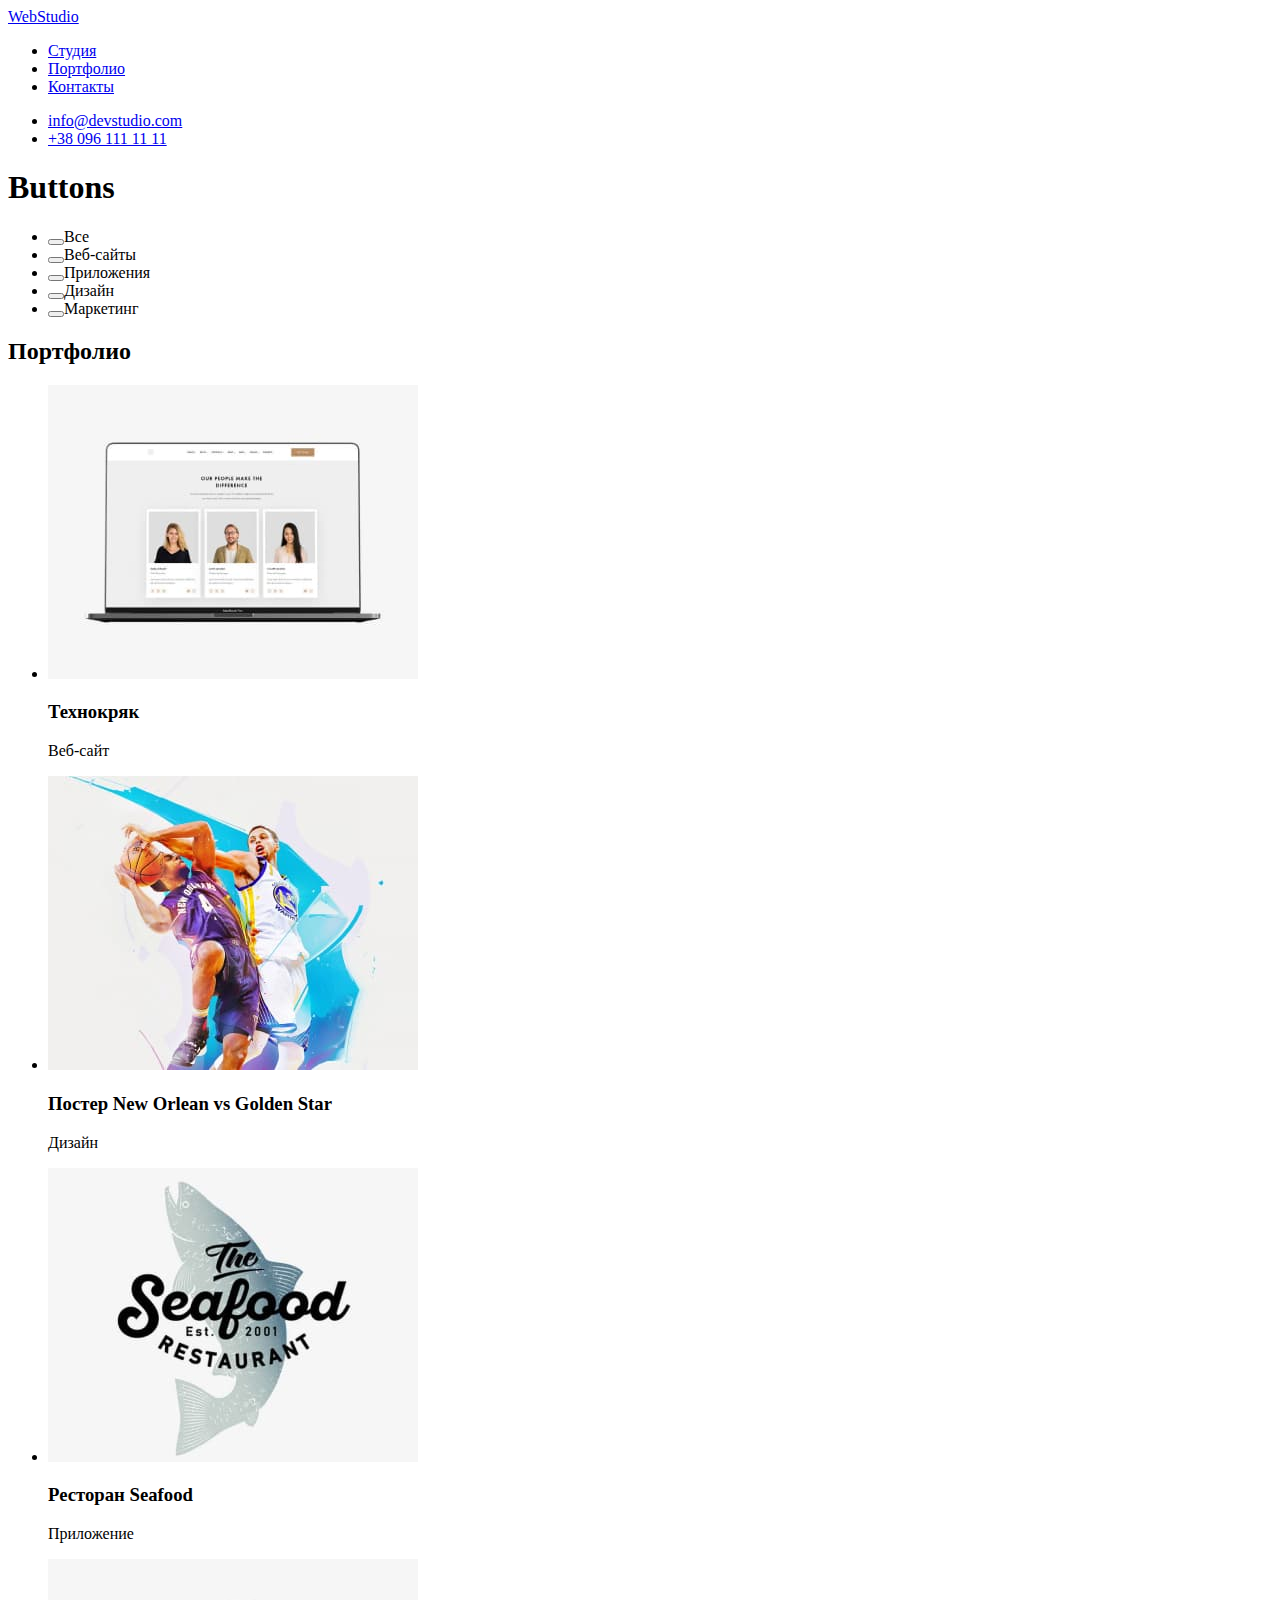
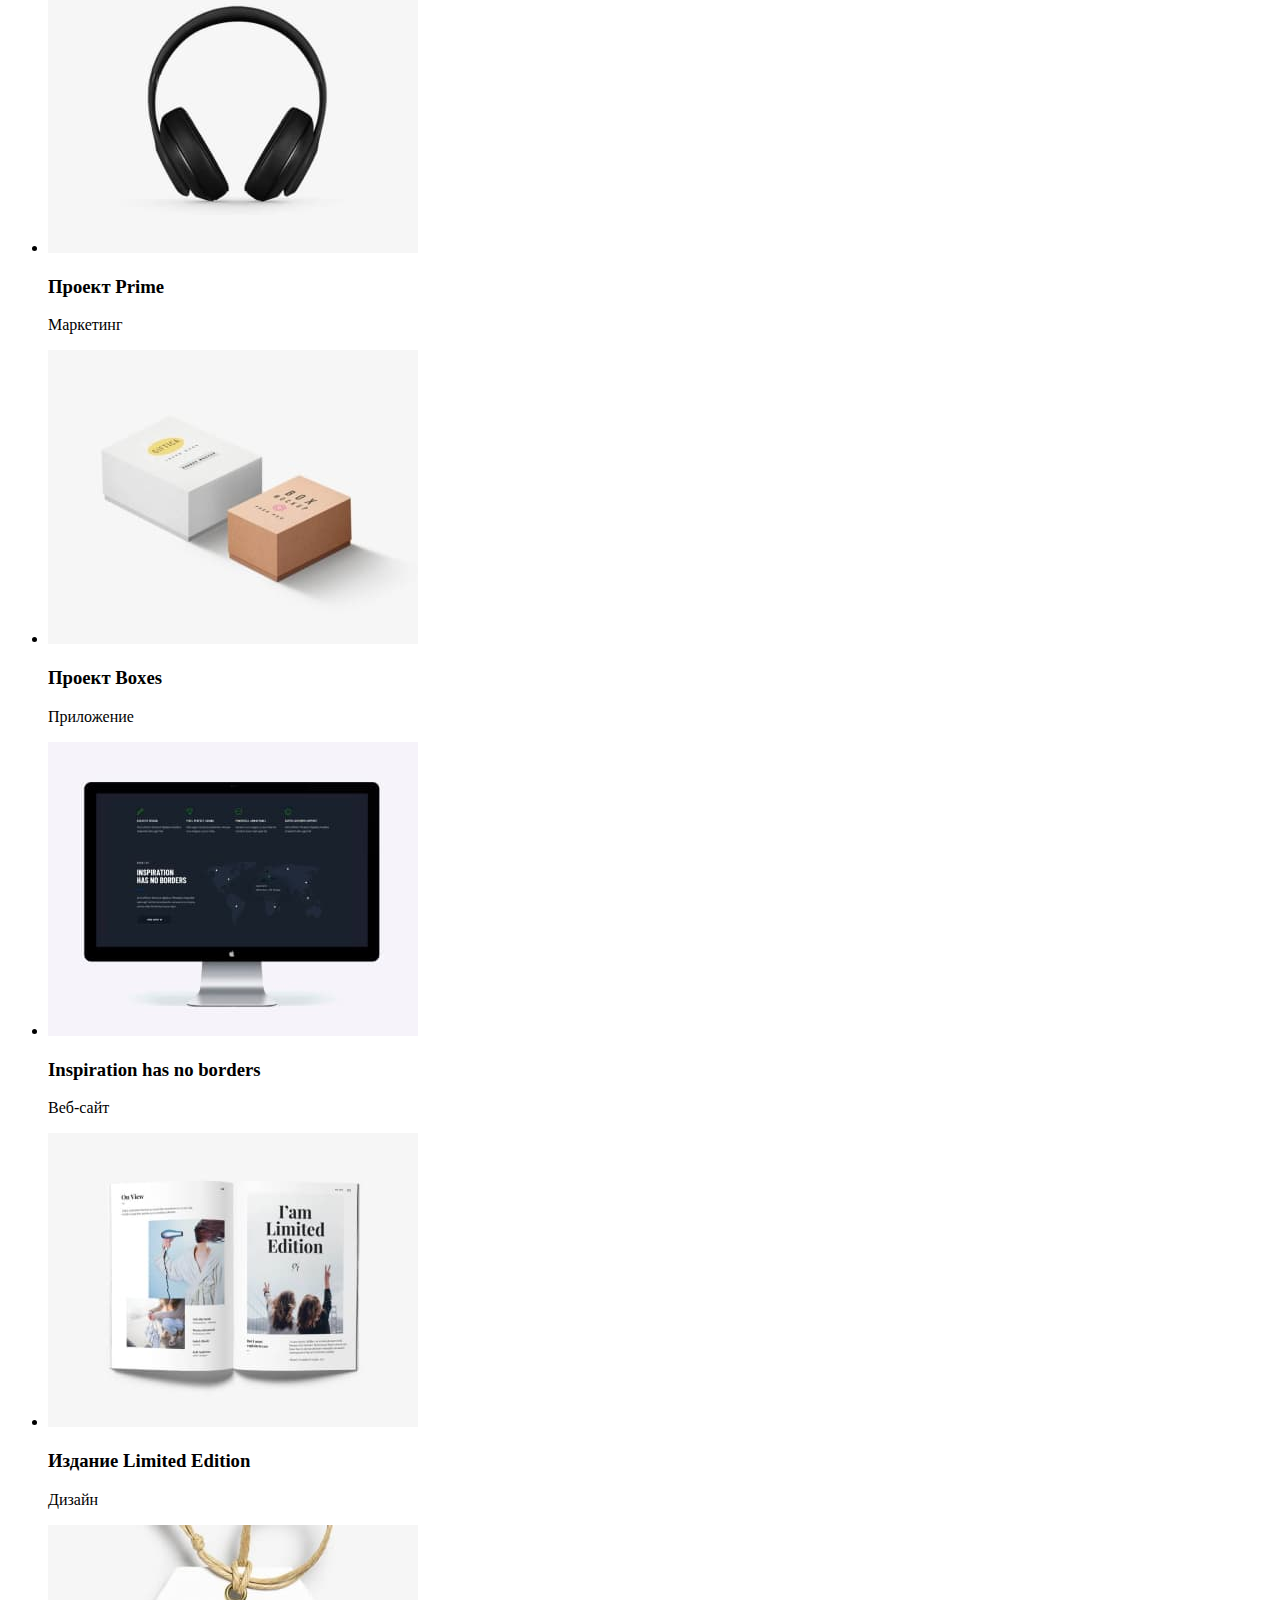
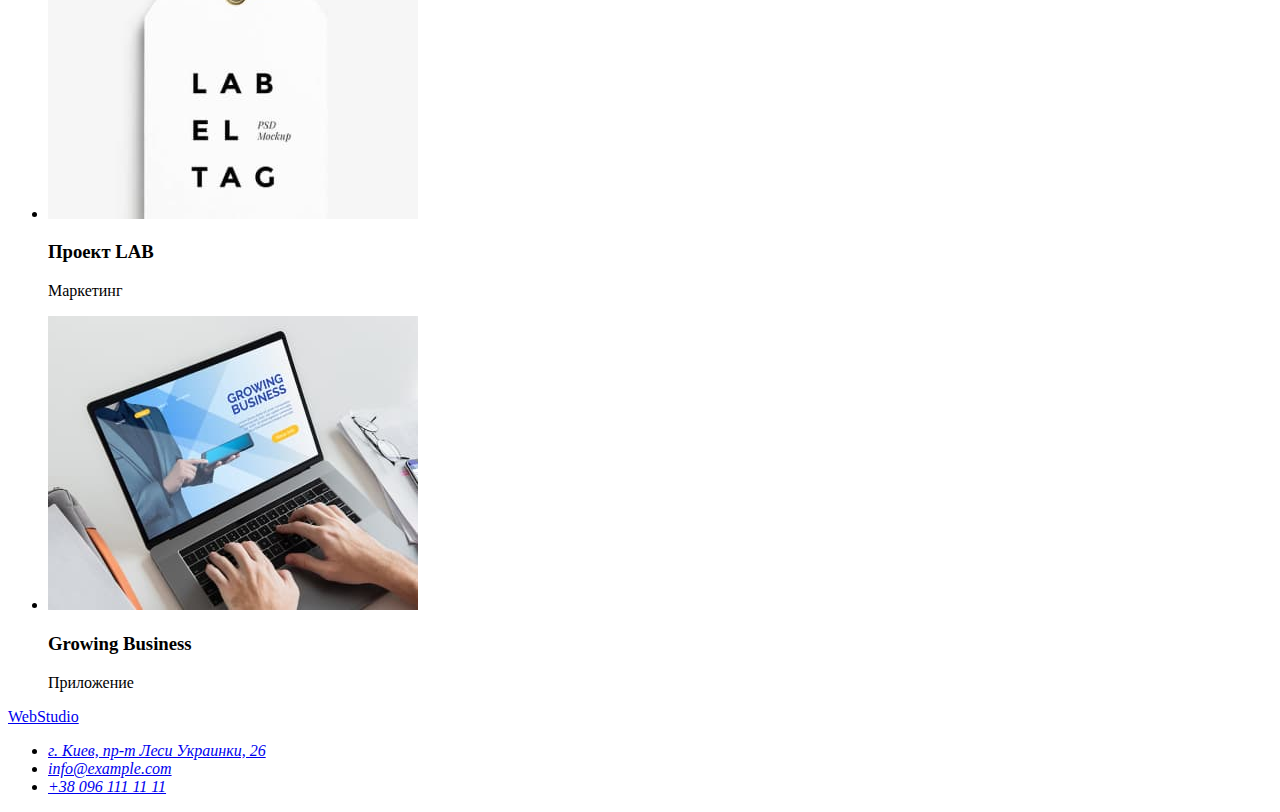
==== portfolio.html @ 35b2b3ce "add css" ====
<!DOCTYPE html>
<html lang="ru">
    <head>
        <meta charset="UTF-8">
        <meta http-equiv="X-UA-Compatible" content="IE=edge">
        <meta name="viewport" content="width=device-width, initial-scale=1.0">
        <title>Портфолио</title>
        <link rel="preconnect" href="https://fonts.googleapis.com">
        <link rel="preconnect" href="https://fonts.gstatic.com" crossorigin>
        <link href="https://fonts.googleapis.com/css2?family=Raleway:wght@700&family=Roboto:wght@400;500;700;900&display=swap" rel="stylesheet">
        <link rel="stylesheet" href="./css/styles.css">
    </head>
    <body>
        <header>
            <nav>
                <a href="index.html">WebStudio</a>
                <ul>
                    <li><a href="#Студия">Студия</a></li>
                    <li><a href="#Портфолио">Портфолио</a></li>
                    <li><a href="#Контакты">Контакты</a></li>
                </ul>
            </nav>
            <ul>
                <li><a href="mailto:info@devstudio.com">info@devstudio.com</a></li>
                <li><a href="tel:+380961111111">+38 096 111 11 11</a></li>
            </ul>
        </header>
        <main>
            <Section>
                <h1>Buttons</h1>
                <ul>
                    <li><button type="button"></button>Все</li>
                    <li><button type="button"></button>Веб-сайты</li>
                    <li><button type="button"></button>Приложения</li>
                    <li><button type="button"></button>Дизайн</li>
                    <li><button type="button"></button>Маркетинг</li>
                </ul>
            </Section>
            <Section>
                <h2>Портфолио</h2>
                <ul>
                <li><img src="./images/tech-hack.jpg" alt="Изображение веб-сайта" width="370" height="294"/>
                        <h3>Технокряк</h3>
                        <p>Веб-сайт</p>
                    </li>
                    <li><img src="./images/players.jpg" alt="Изображение баскетболистов" width="370" height="294"/>
                        <h3>Постер New Orlean vs Golden Star</h3>
                        <p>Дизайн</p>
                    </li>
                    <li><img src="./images/sefood-restaurant.jpg" alt="Изображение лосося" width="370" height="294"/>
                        <h3>Ресторан Seafood</h3>
                        <p>Приложение</p>
                    </li>
                    <li><img src="./images/prime-project.jpg" alt="Изображение наушников" width="370" height="294"/>
                        <h3>Проект Prime</h3>
                        <p>Маркетинг</p>
                    </li>
                    <li><img src="./images/boxes-project.jpg" alt="Изображение коробок" width="370" height="294"/>
                        <h3>Проект Boxes</h3>
                        <p>Приложение</p>
                    </li> 
                    <li><img src="./images/inspiration-has-no-borders.jpg" alt="Изображение экрана" width="370" height="294"/>
                        <h3>Inspiration has no borders</h3>
                        <p>Веб-сайт</p>
                    </li>
                    <li><img src="./images/limited-edition.jpg" alt="Изображение книги" width="370" height="294"/>
                        <h3>Издание Limited Edition</h3>
                        <p>Дизайн</p>
                    </li>
                    <li><img src="./images/project-lab.jpg" alt="Изображение бирки" width="370" height="294"/>
                        <h3>Проект LAB</h3>
                        <p>Маркетинг</p>
                    </li>
                    <li><img src="./images/growing-business.jpg" alt="Изображение ноутбука" width="370" height="294"/>
                        <h3>Growing Business</h3>
                        <p>Приложение</p>
                    </li>
                </ul>
            </Section>
        </main>
        <footer>
            <a href="index.html">WebStudio</a>
            <address>
                <ul>
                <li>
                    <a href="https://bit.ly/3pXMvUd" target="_blank" rel="noopener noreferrer"
                    >г. Киев, пр-т Леси Украинки, 26</a
                    >
                </li>
                <li>
                    <a href="mailto:info@devstudio.com">info@example.com</a>
                </li>
                <li>
                    <a href="tel:+380961111111">+38 096 111 11 11</a>
                </li>
                </ul>
        </address>
        </footer>
    </body>
</html>
---- css/styles.css ----
/* шапка */
.logo {
Font family: Raleway
Font style: Bold
Font size: 26px
Line height: 31px
Line height: 1.19px
Align: Left
Vertical align: Top
Letter spacing: 3%
}

.page-header{

}
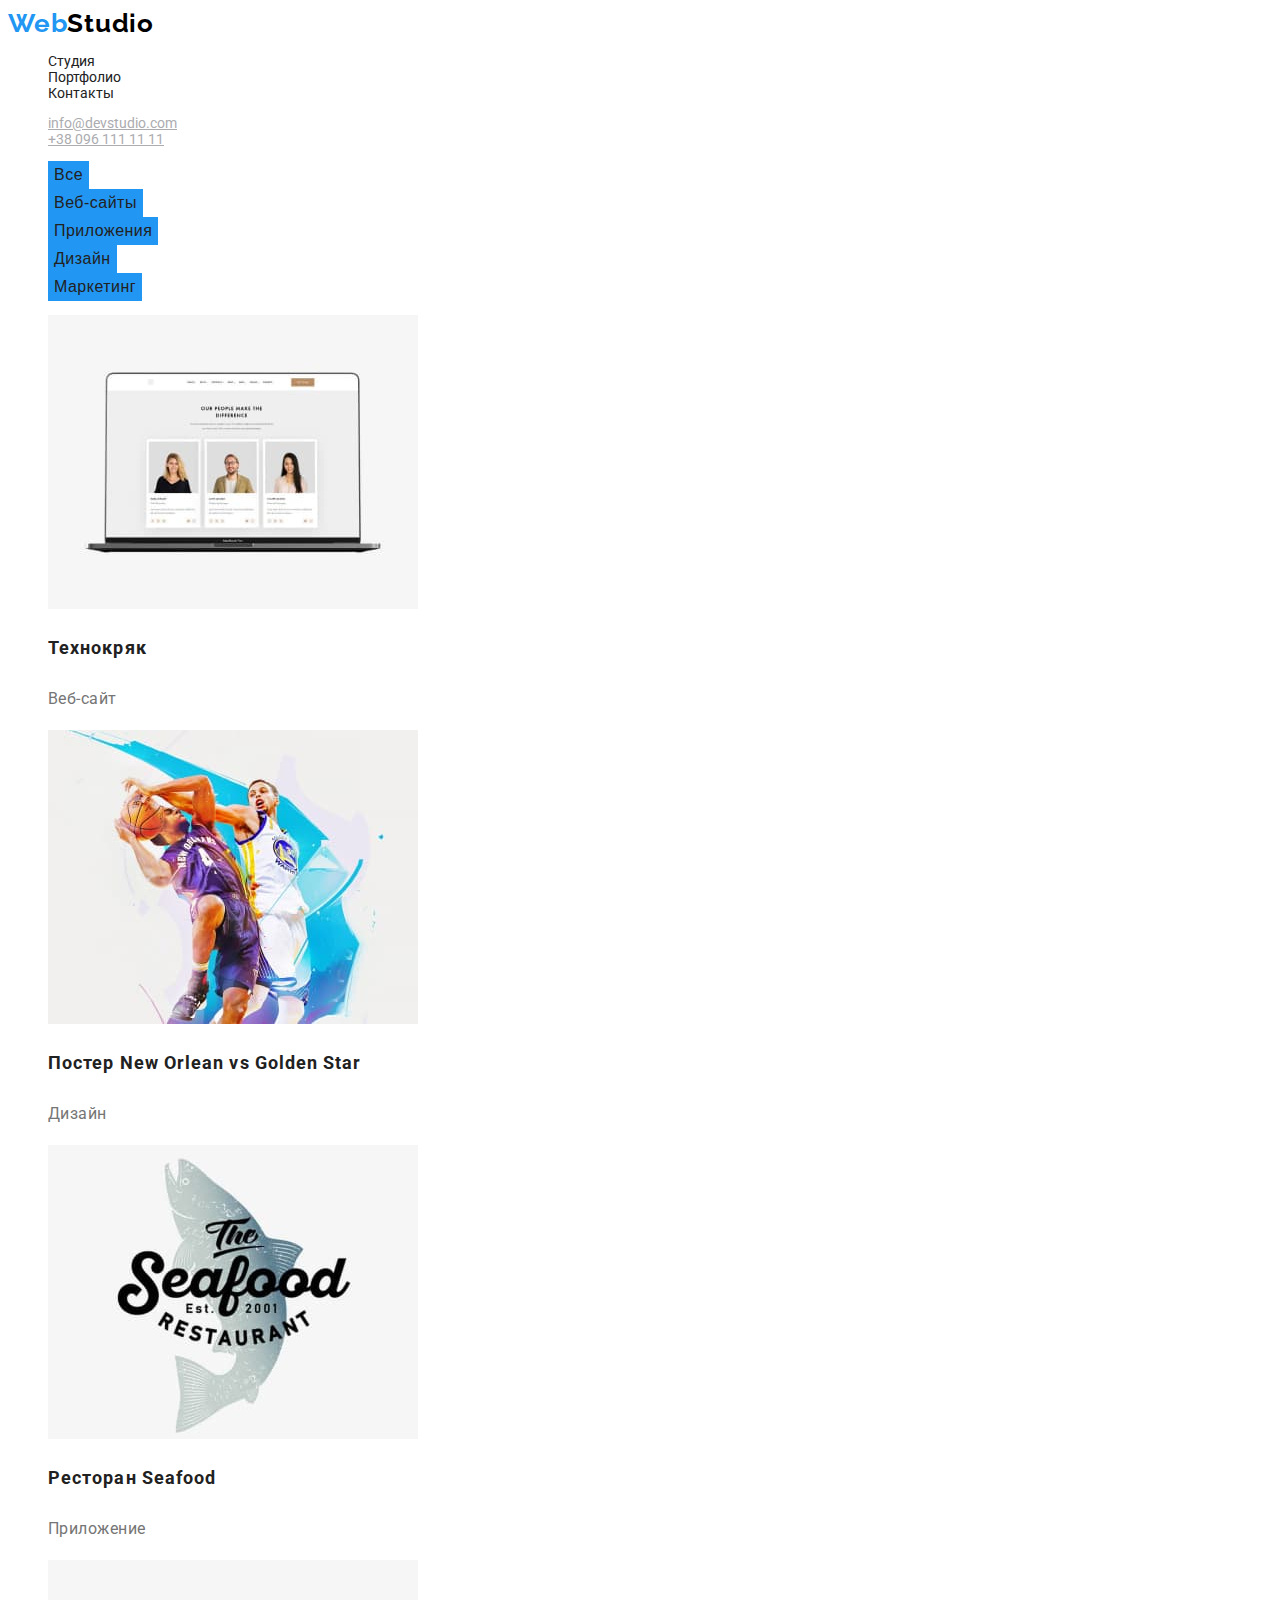
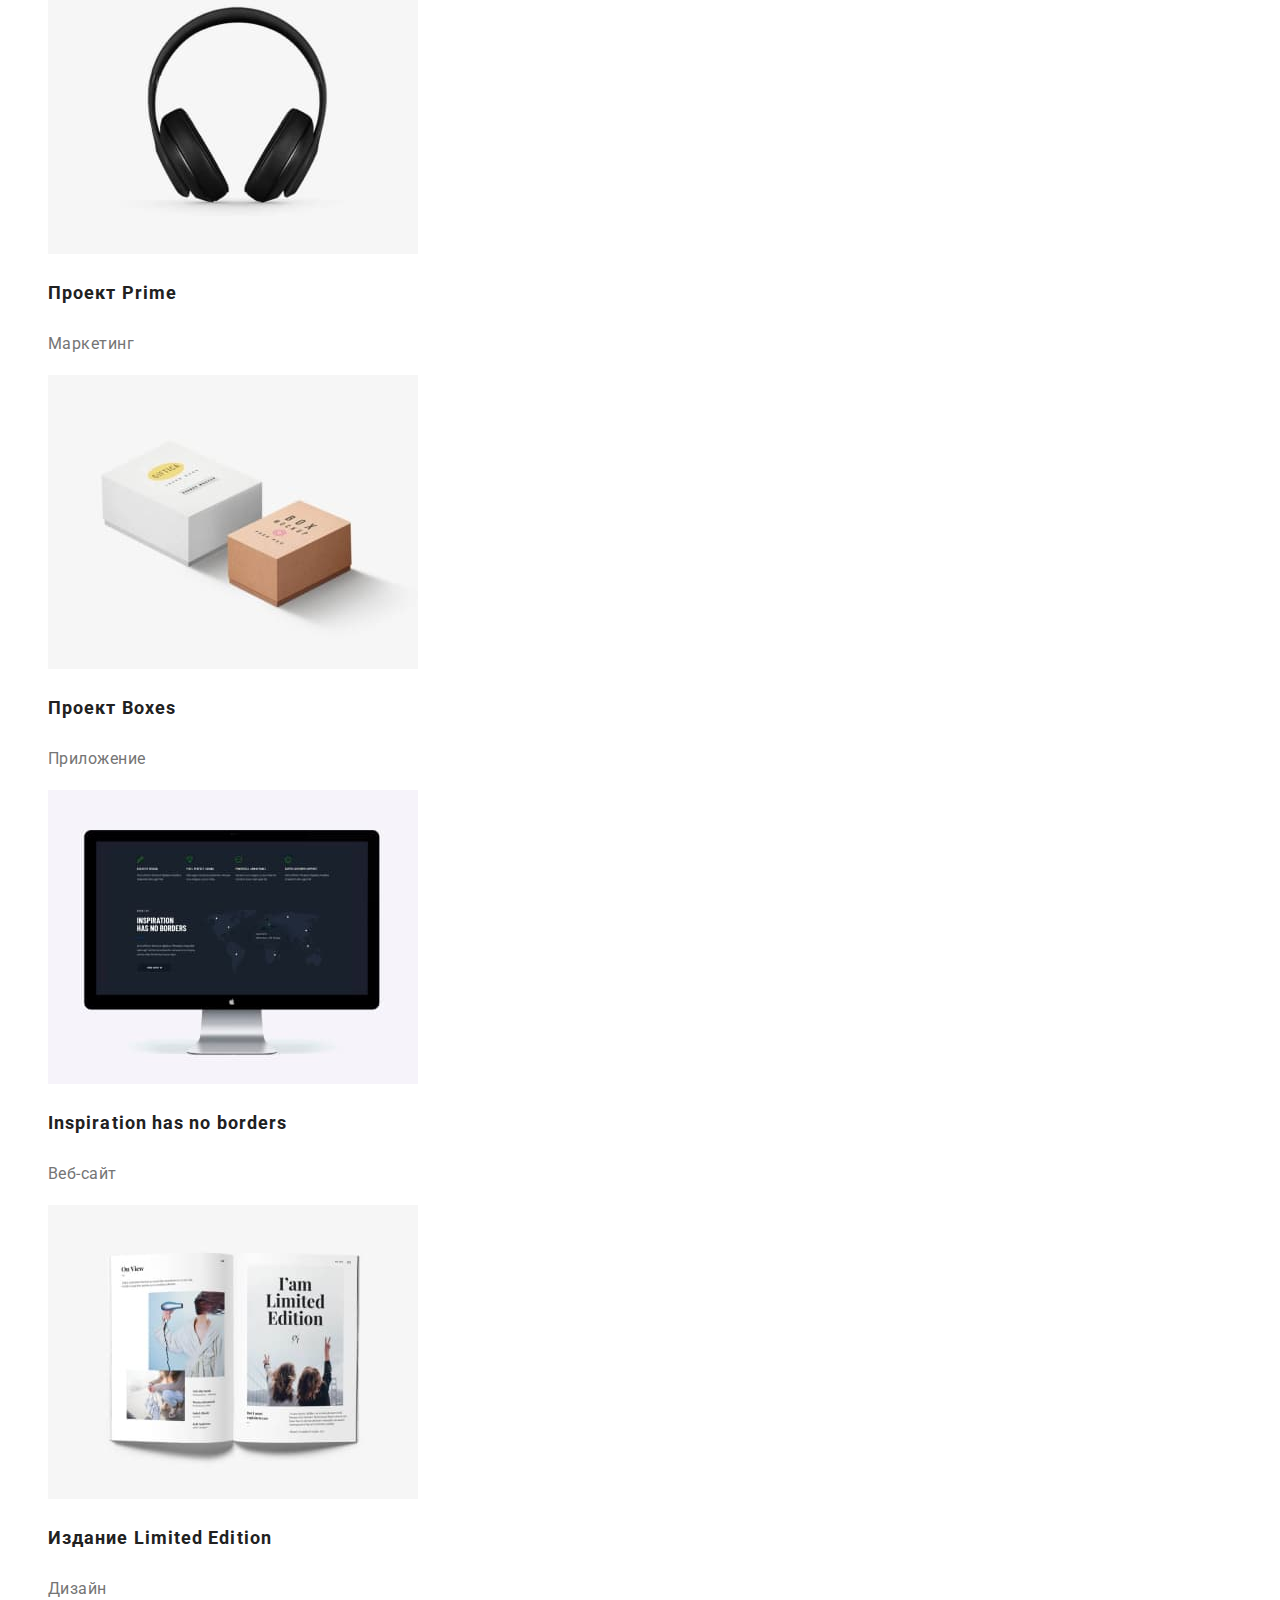
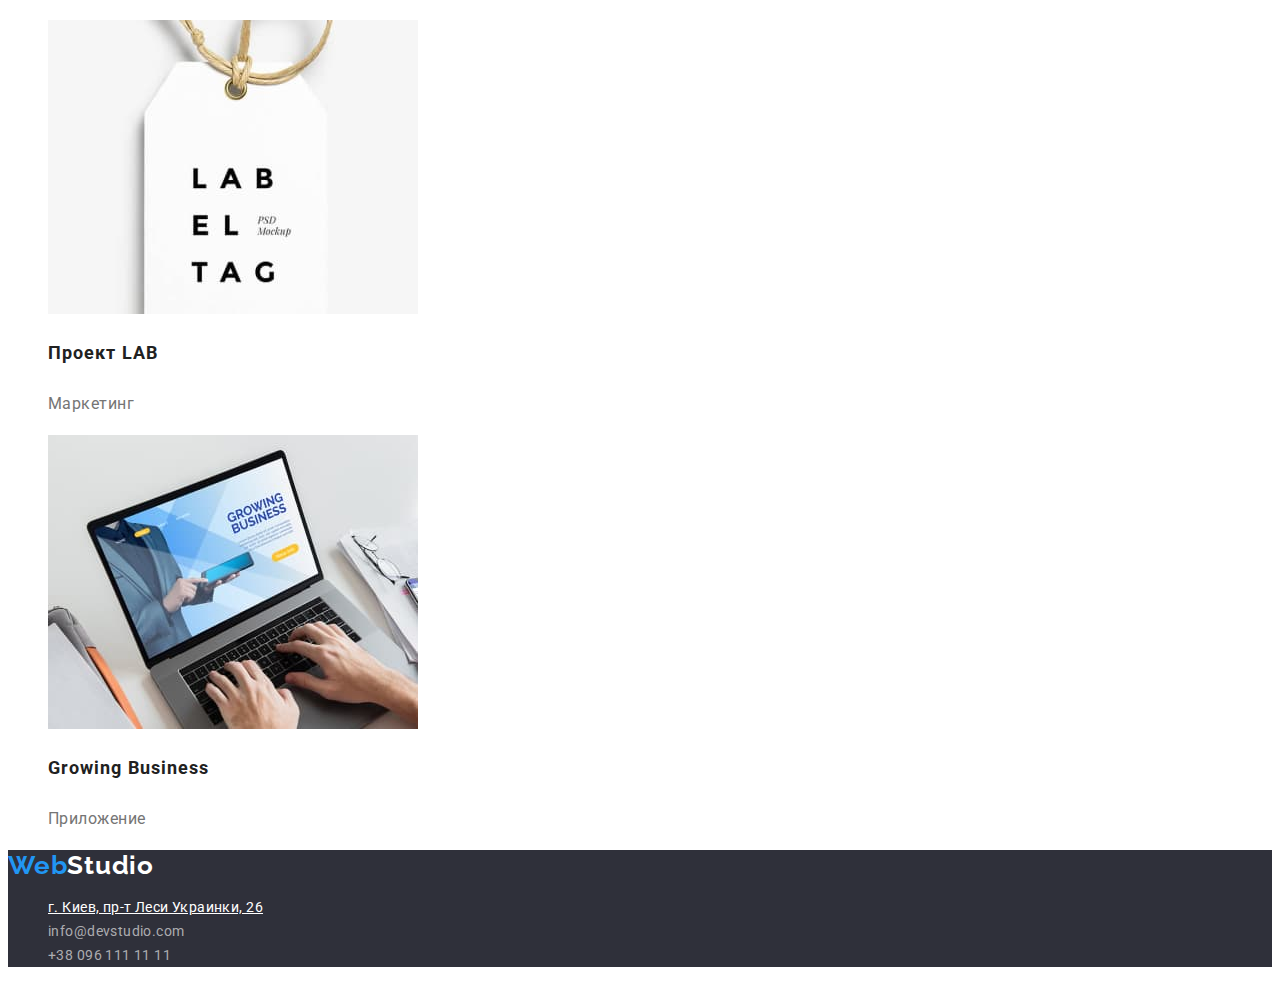
==== commit 6a907d2b: "last" ====
--- a/portfolio.html
+++ b/portfolio.html
@@ -1,100 +1,147 @@
 <!DOCTYPE html>
 <html lang="ru">
-    <head>
-        <meta charset="UTF-8">
-        <meta http-equiv="X-UA-Compatible" content="IE=edge">
-        <meta name="viewport" content="width=device-width, initial-scale=1.0">
-        <title>Портфолио</title>
-        <link rel="preconnect" href="https://fonts.googleapis.com">
-        <link rel="preconnect" href="https://fonts.gstatic.com" crossorigin>
-        <link href="https://fonts.googleapis.com/css2?family=Raleway:wght@700&family=Roboto:wght@400;500;700;900&display=swap" rel="stylesheet">
-        <link rel="stylesheet" href="./css/styles.css">
-    </head>
-    <body>
-        <header>
-            <nav>
-                <a href="index.html">WebStudio</a>
-                <ul>
-                    <li><a href="#Студия">Студия</a></li>
-                    <li><a href="#Портфолио">Портфолио</a></li>
-                    <li><a href="#Контакты">Контакты</a></li>
-                </ul>
-            </nav>
-            <ul>
-                <li><a href="mailto:info@devstudio.com">info@devstudio.com</a></li>
-                <li><a href="tel:+380961111111">+38 096 111 11 11</a></li>
-            </ul>
-        </header>
-        <main>
-            <Section>
-                <h1>Buttons</h1>
-                <ul>
-                    <li><button type="button"></button>Все</li>
-                    <li><button type="button"></button>Веб-сайты</li>
-                    <li><button type="button"></button>Приложения</li>
-                    <li><button type="button"></button>Дизайн</li>
-                    <li><button type="button"></button>Маркетинг</li>
-                </ul>
-            </Section>
-            <Section>
-                <h2>Портфолио</h2>
-                <ul>
-                <li><img src="./images/tech-hack.jpg" alt="Изображение веб-сайта" width="370" height="294"/>
-                        <h3>Технокряк</h3>
-                        <p>Веб-сайт</p>
-                    </li>
-                    <li><img src="./images/players.jpg" alt="Изображение баскетболистов" width="370" height="294"/>
-                        <h3>Постер New Orlean vs Golden Star</h3>
-                        <p>Дизайн</p>
-                    </li>
-                    <li><img src="./images/sefood-restaurant.jpg" alt="Изображение лосося" width="370" height="294"/>
-                        <h3>Ресторан Seafood</h3>
-                        <p>Приложение</p>
-                    </li>
-                    <li><img src="./images/prime-project.jpg" alt="Изображение наушников" width="370" height="294"/>
-                        <h3>Проект Prime</h3>
-                        <p>Маркетинг</p>
-                    </li>
-                    <li><img src="./images/boxes-project.jpg" alt="Изображение коробок" width="370" height="294"/>
-                        <h3>Проект Boxes</h3>
-                        <p>Приложение</p>
-                    </li> 
-                    <li><img src="./images/inspiration-has-no-borders.jpg" alt="Изображение экрана" width="370" height="294"/>
-                        <h3>Inspiration has no borders</h3>
-                        <p>Веб-сайт</p>
-                    </li>
-                    <li><img src="./images/limited-edition.jpg" alt="Изображение книги" width="370" height="294"/>
-                        <h3>Издание Limited Edition</h3>
-                        <p>Дизайн</p>
-                    </li>
-                    <li><img src="./images/project-lab.jpg" alt="Изображение бирки" width="370" height="294"/>
-                        <h3>Проект LAB</h3>
-                        <p>Маркетинг</p>
-                    </li>
-                    <li><img src="./images/growing-business.jpg" alt="Изображение ноутбука" width="370" height="294"/>
-                        <h3>Growing Business</h3>
-                        <p>Приложение</p>
-                    </li>
-                </ul>
-            </Section>
-        </main>
-        <footer>
-            <a href="index.html">WebStudio</a>
-            <address>
-                <ul>
-                <li>
-                    <a href="https://bit.ly/3pXMvUd" target="_blank" rel="noopener noreferrer"
-                    >г. Киев, пр-т Леси Украинки, 26</a
-                    >
-                </li>
-                <li>
-                    <a href="mailto:info@devstudio.com">info@example.com</a>
-                </li>
-                <li>
-                    <a href="tel:+380961111111">+38 096 111 11 11</a>
-                </li>
-                </ul>
-        </address>
-        </footer>
-    </body>
-</html>+  <head>
+    <meta charset="UTF-8" />
+    <meta http-equiv="X-UA-Compatible" content="IE=edge" />
+    <meta name="viewport" content="width=device-width, initial-scale=1.0"/>
+    <title>Портфолио</title>
+    <link rel="preconnect" href="https://fonts.googleapis.com"/>
+    <link rel="preconnect" href="https://fonts.gstatic.com" crossorigin/>
+    <link href="https://fonts.googleapis.com/css2?family=Raleway:wght@700&family=Roboto:wght@400;500;700;900&display=swap"
+      rel="stylesheet"/>
+    <link rel="stylesheet" href="./css/styles.css"/>
+  </head>
+  <body>
+    <header class="page-header">
+      <nav class="navigation">
+        <a class="logo" href="#" lang="en">Web<span class="accent">Studio</span></a>
+        <ul class="list">
+          <li><a class="link" href="./index.html">Студия</a></li>
+          <li><a class="link" href="./portfolio.html">Портфолио</a></li>
+          <li><a class="link" href="#Контакты">Контакты</a></li>
+        </ul>
+      </nav>
+      <ul class="list">
+        <li><a class="contacts-link" href="mailto:info@devstudio.com">info@devstudio.com</a></li>
+        <li><a class="contacts-link" href="tel:+380961111111">+38 096 111 11 11</a></li>
+      </ul>
+    </header>
+    <main>
+      <section>
+        <h1 class="hidden">Buttons</h1>
+        <ul class="filter">
+          <li><button type="button">Все</button></li>
+          <li><button type="button">Веб-сайты</button></li>
+          <li><button type="button">Приложения</button></li>
+          <li><button type="button">Дизайн</button></li>
+          <li><button type="button">Маркетинг</button></li>
+        </ul>
+      </section>
+      <section>
+        <h2 class="hidden">Портфолио</h2>
+        <ul>
+          <li>
+            <img
+              src="./images/tech-hack.jpg"
+              alt="Изображение веб-сайта"
+              width="370"
+              height="294"
+            />
+            <h3 class="project-title">Технокряк</h3>
+            <p class="activity-title">Веб-сайт</p>
+          </li>
+          <li>
+            <img
+              src="./images/players.jpg"
+              alt="Изображение баскетболистов"
+              width="370"
+              height="294"
+            />
+            <h3 class="project-title">Постер New Orlean vs Golden Star</h3>
+            <p class="activity-title">Дизайн</p>
+          </li>
+          <li>
+            <img
+              src="./images/sefood-restaurant.jpg"
+              alt="Изображение лосося"
+              width="370"
+              height="294"
+            />
+            <h3 class="project-title">Ресторан Seafood</h3>
+            <p class="activity-title">Приложение</p>
+          </li>
+          <li>
+            <img
+              src="./images/prime-project.jpg"
+              alt="Изображение наушников"
+              width="370"
+              height="294"
+            />
+            <h3 class="project-title">Проект Prime</h3>
+            <p class="activity-title">Маркетинг</p>
+          </li>
+          <li>
+            <img
+              src="./images/boxes-project.jpg"
+              alt="Изображение коробок"
+              width="370"
+              height="294"
+            />
+            <h3 class="project-title">Проект Boxes</h3>
+            <p class="activity-title">Приложение</p>
+          </li>
+          <li>
+            <img
+              src="./images/inspiration-has-no-borders.jpg"
+              alt="Изображение экрана"
+              width="370"
+              height="294"
+            />
+            <h3 class="project-title">Inspiration has no borders</h3>
+            <p class="activity-title">Веб-сайт</p>
+          </li>
+          <li>
+            <img
+              src="./images/limited-edition.jpg"
+              alt="Изображение книги"
+              width="370"
+              height="294"
+            />
+            <h3 class="project-title">Издание Limited Edition</h3>
+            <p class="activity-title">Дизайн</p>
+          </li>
+          <li>
+            <img src="./images/project-lab.jpg" 
+            alt="Изображение бирки" 
+            width="370" 
+            height="294" 
+            />
+            <h3 class="project-title">Проект LAB</h3>
+            <p class="activity-title">Маркетинг</p>
+          </li>
+          <li>
+            <img
+              src="./images/growing-business.jpg"
+              alt="Изображение ноутбука"
+              width="370"
+              height="294"
+            />
+            <h3 class="project-title">Growing Business</h3>
+            <p class="activity-title">Приложение</p>
+          </li>
+        </ul>
+      </section>
+    </main>
+      <footer class="footer">
+      <a class="footer-logo" href="#" lang="en">Web<span class="accent">Studio</span></a>
+      <address id="Контакты">
+        <ul class="footer-list">
+          <li><a class="geolocation-link" href="https://bit.ly/3pXMvUd" target="_blank" rel="noopener noreferrer"
+              >г. Киев, пр-т Леси Украинки, 26</a></li>
+          <li><a class="link" href="mailto:info@devstudio.com">info@devstudio.com</a></li>
+          <li><a class="link" href="tel:+380961111111">+38 096 111 11 11</a></li>
+        </ul>
+      </address>
+    </footer>
+  </body>
+</html>
--- a/css/styles.css
+++ b/css/styles.css
@@ -1,15 +1,185 @@
+/* Variables */
+:root {
+    --main-color: #212121;
+}
+body {
+  font-family: 'Roboto', sans-serif;
+  font-style: normal;
+  font-weight: 400;
+  font-size: 14px;
+  color: var(--main);
+}
 /* шапка */
 .logo {
-Font family: Raleway
-Font style: Bold
-Font size: 26px
-Line height: 31px
-Line height: 1.19px
-Align: Left
-Vertical align: Top
-Letter spacing: 3%
+  font-family: 'Raleway';
+  font-style: normal;
+  font-weight: 700;
+  font-size: 26px;
+  line-height: 31px;
+  letter-spacing: 0.03em;
+  color: #2196f3;
+  text-decoration: none;
+}
+.accent {
+  color: #000000;
+}
+ul {
+    list-style: none;
+}
+.contacts-link {
+  color: #ACACB0;
+}
+.contacts-link:hover,
+.contacts-link:focus {
+  color: #2196F3;
+}
+.main-title {
+  font-style: normal;
+  font-weight: 900;
+  font-size: 44px;
+  line-height: 60px;
+  text-align: center;
+  letter-spacing: 0.06em;
+  text-transform: uppercase;
+  color: #FFFFFF;
+  background-color: #2F303A;
+}
+button {
+  color: white;
+  background-color: #2196F3;
+  border: 0ch;
+}
+button:hover,
+button:focus,
+button:active {
+        color: #FFFFFF;
+    }
+.filter button {  
+  font-style: normal;
+  font-weight: 500;
+  font-size: 16px;
+  line-height: 26px;
+  text-align: center;
+  letter-spacing: 0.03em;
+  color: #212121;
+  cursor: pointer
+  }
+.filter button:hover,
+.filter button:focus,
+.filter button:active {
+  color: #FFFFFF;
+}
+.project-title {
+  font-style: normal;
+  font-weight: 700;
+  font-size: 18px;
+  line-height: 36px;
+  letter-spacing: 0.06em;
+  color: #212121;
+}
+.activity-title {
+  font-style: normal;
+  font-weight: 400;
+  font-size: 16px;
+  line-height: 30px;
+  letter-spacing: 0.03em;
+  color: #757575;
+}
+.hidden {
+  display: none;
+}
+.link {
+    color: #212121;
+    text-decoration: none;
+}
+.list .link:hover,
+.list .link:focus {
+  color: #2196F3;
+}
+.link:hover {
+  color: #2196F3;
+}
+.third-level-title {
+  font-style: normal;
+  font-weight: 700;
+  font-size: 14px;
+  line-height: 16px;
+  letter-spacing: 0.03em;
+  text-transform: uppercase;
+  color: #212121;
 }
 
-.page-header{
+.second-level-title {
+  font-style: normal;
+  font-weight: 700;
+  font-size: 36px;
+  line-height: 42px;
+  letter-spacing: 0.03em;
+}
+.employee-name {
+  font-style: normal;
+  font-weight: 500;
+  font-size: 16px;
+  line-height: 19px;
+  letter-spacing: 0.03em;
+  color: #212121;
+}
+.position {
+  font-style: normal;
+  font-weight: 400;
+  font-size: 16px;
+  line-height: 19px;
+  letter-spacing: 0.03em;
+  color: #757575;
+}
+/* Footer */
+.footer {
+  background-color: #2F303A;
+  font-style: normal;
+}
+.footer-logo {
+  font-family: 'Raleway';
+  font-style: normal;
+  font-weight: 700;
+  font-size: 26px;
+  line-height: 31px;
+  letter-spacing: 0.03em;
+  color: #2196f3;
+  text-decoration: none;
+}
 
+.footer-logo .accent {
+    color: #FFFFFF;
 }
+
+.geolocation-link {
+  font-style: normal;
+  font-weight: 400;
+  font-size: 14px;
+  line-height: 24px;
+  letter-spacing: 0.03em;
+  color: #ACACB0;
+  color:#FFFFFF
+}
+
+.footer-list .geolocation-link:hover,
+.footer-list .geolocation-link:focus {
+  color: #2196F3;
+}
+
+.footer-list .link {
+  font-style: normal;
+  font-weight: 400;
+  font-size: 14px;
+  line-height: 24px;
+  letter-spacing: 0.03em;
+  color: #ACACB0;
+}
+
+.footer-list .link:hover,
+.footer-list .link:focus {
+  color: #2196F3;
+}
+
+
+
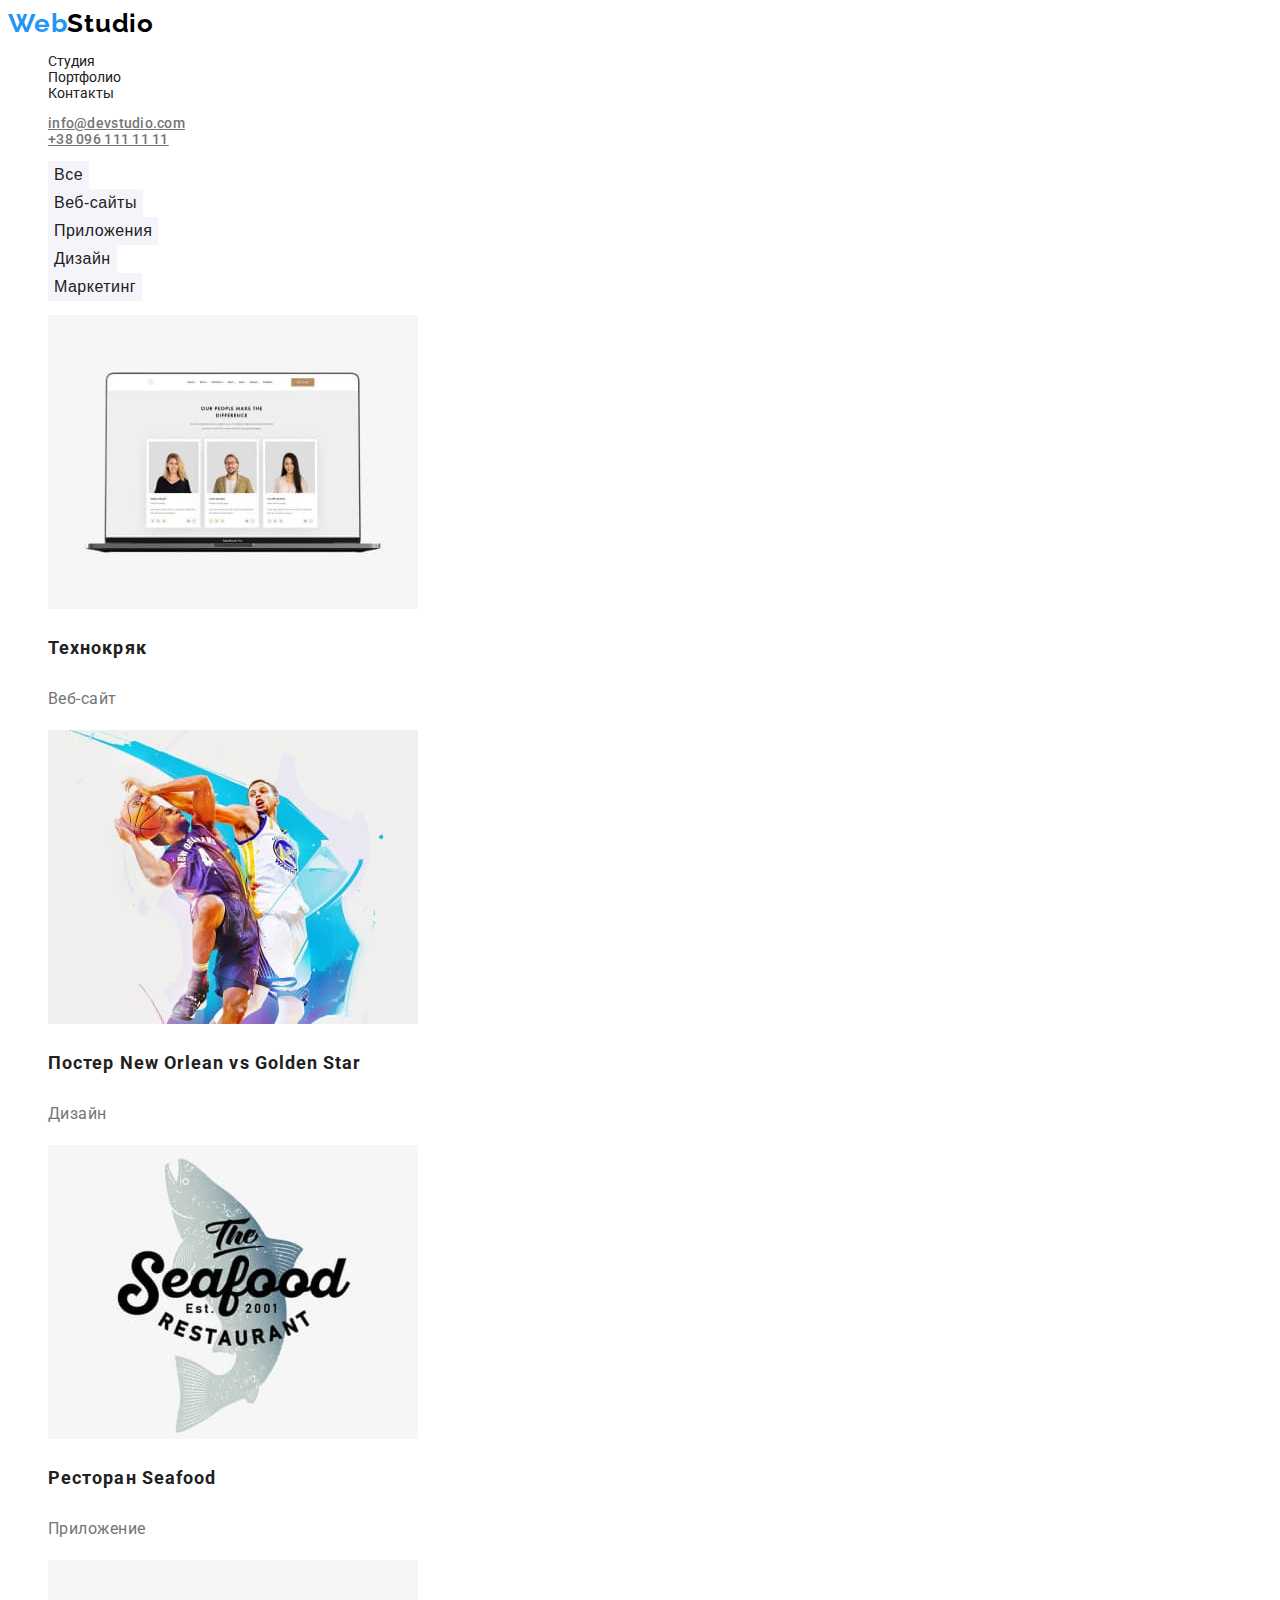
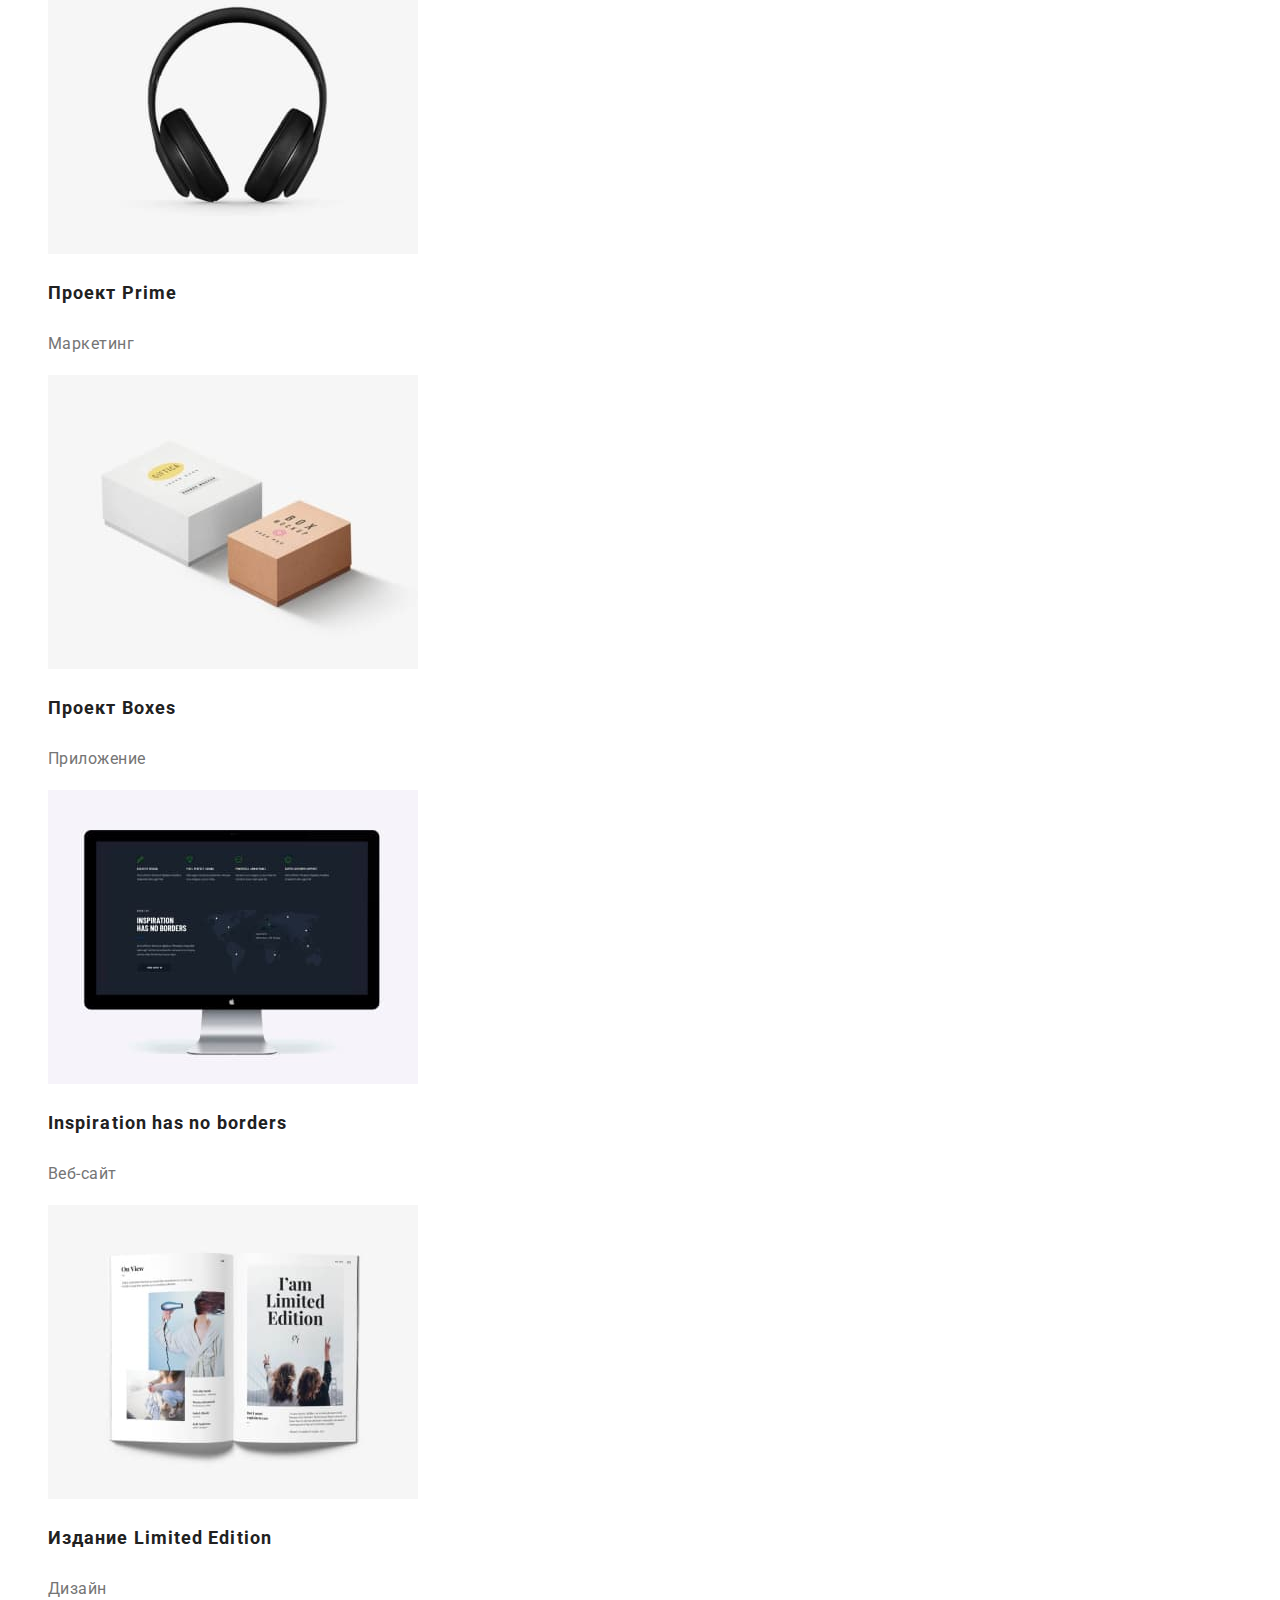
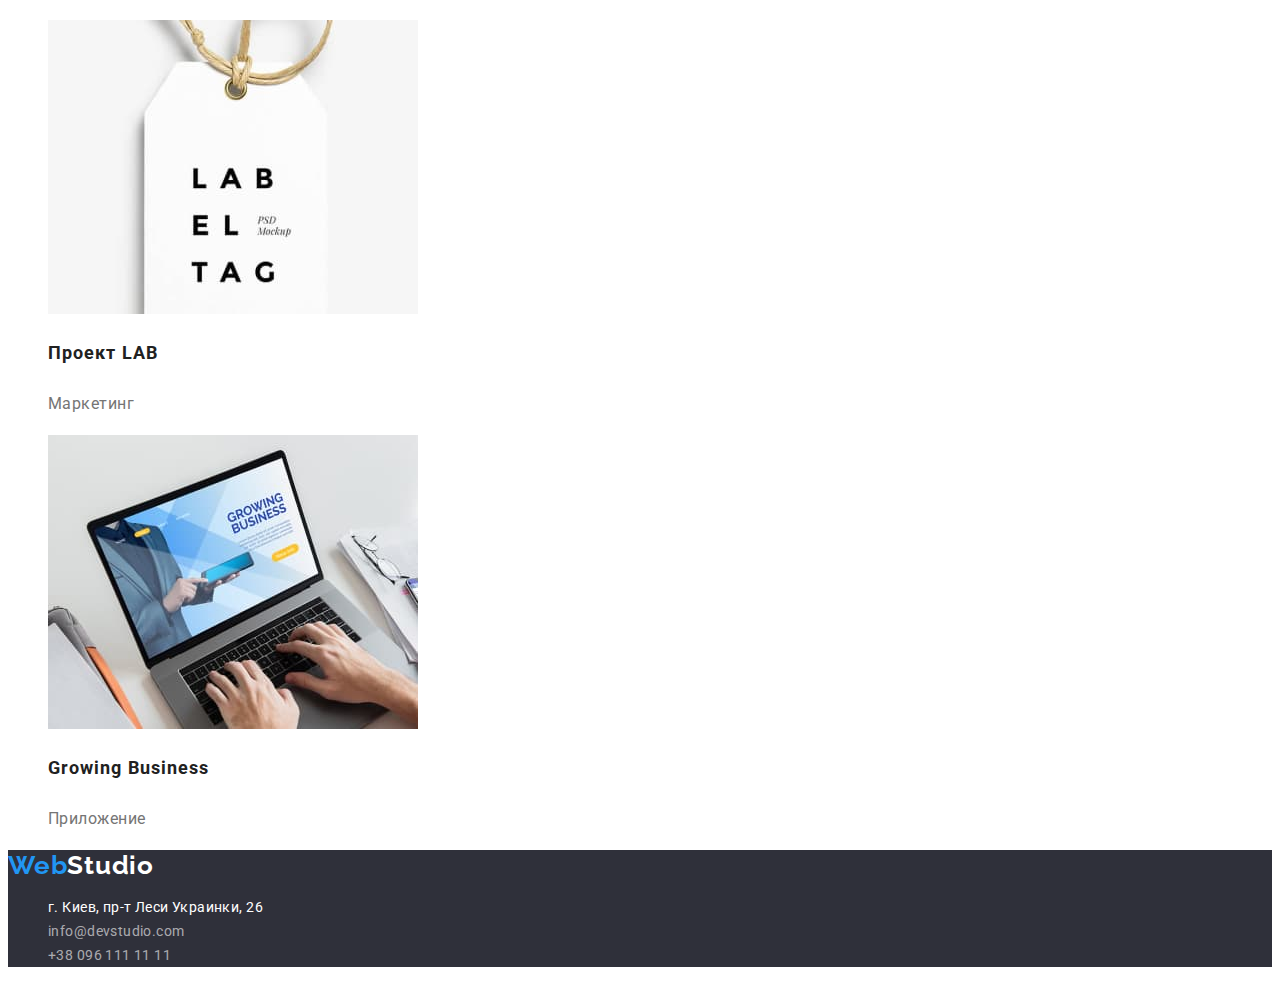
==== commit 8c808d2c: "last check" ====
--- a/portfolio.html
+++ b/portfolio.html
@@ -3,13 +3,15 @@
   <head>
     <meta charset="UTF-8" />
     <meta http-equiv="X-UA-Compatible" content="IE=edge" />
-    <meta name="viewport" content="width=device-width, initial-scale=1.0"/>
+    <meta name="viewport" content="width=device-width, initial-scale=1.0" />
     <title>Портфолио</title>
-    <link rel="preconnect" href="https://fonts.googleapis.com"/>
-    <link rel="preconnect" href="https://fonts.gstatic.com" crossorigin/>
-    <link href="https://fonts.googleapis.com/css2?family=Raleway:wght@700&family=Roboto:wght@400;500;700;900&display=swap"
-      rel="stylesheet"/>
-    <link rel="stylesheet" href="./css/styles.css"/>
+    <link rel="preconnect" href="https://fonts.googleapis.com" />
+    <link rel="preconnect" href="https://fonts.gstatic.com" crossorigin />
+    <link
+      href="https://fonts.googleapis.com/css2?family=Raleway:wght@700&family=Roboto:wght@400;500;700;900&display=swap"
+      rel="stylesheet"
+    />
+    <link rel="stylesheet" href="./css/styles.css" />
   </head>
   <body>
     <header class="page-header">
@@ -36,8 +38,6 @@
           <li><button type="button">Дизайн</button></li>
           <li><button type="button">Маркетинг</button></li>
         </ul>
-      </section>
-      <section>
         <h2 class="hidden">Портфолио</h2>
         <ul>
           <li>
@@ -111,11 +111,7 @@
             <p class="activity-title">Дизайн</p>
           </li>
           <li>
-            <img src="./images/project-lab.jpg" 
-            alt="Изображение бирки" 
-            width="370" 
-            height="294" 
-            />
+            <img src="./images/project-lab.jpg" alt="Изображение бирки" width="370" height="294" />
             <h3 class="project-title">Проект LAB</h3>
             <p class="activity-title">Маркетинг</p>
           </li>
@@ -132,12 +128,19 @@
         </ul>
       </section>
     </main>
-      <footer class="footer">
+    <footer class="footer">
       <a class="footer-logo" href="#" lang="en">Web<span class="accent">Studio</span></a>
       <address id="Контакты">
         <ul class="footer-list">
-          <li><a class="geolocation-link" href="https://bit.ly/3pXMvUd" target="_blank" rel="noopener noreferrer"
-              >г. Киев, пр-т Леси Украинки, 26</a></li>
+          <li>
+            <a
+              class="geolocation-link"
+              href="https://bit.ly/3pXMvUd"
+              target="_blank"
+              rel="noopener noreferrer"
+              >г. Киев, пр-т Леси Украинки, 26</a
+            >
+          </li>
           <li><a class="link" href="mailto:info@devstudio.com">info@devstudio.com</a></li>
           <li><a class="link" href="tel:+380961111111">+38 096 111 11 11</a></li>
         </ul>
--- a/css/styles.css
+++ b/css/styles.css
@@ -1,6 +1,6 @@
 /* Variables */
 :root {
-    --main-color: #212121;
+  --main-color: #212121;
 }
 body {
   font-family: 'Roboto', sans-serif;
@@ -24,14 +24,22 @@
   color: #000000;
 }
 ul {
-    list-style: none;
+  list-style: none;
 }
 .contacts-link {
-  color: #ACACB0;
+  font-style: normal;
+  font-weight: 500;
+  font-size: 14px;
+  line-height: 16px;
+  letter-spacing: 0.02em;
+  color: #757575;
 }
 .contacts-link:hover,
 .contacts-link:focus {
-  color: #2196F3;
+  color: #2196f3;
+}
+.main {
+  background-color: #2f303a;
 }
 .main-title {
   font-style: normal;
@@ -41,33 +49,35 @@
   text-align: center;
   letter-spacing: 0.06em;
   text-transform: uppercase;
-  color: #FFFFFF;
-  background-color: #2F303A;
+  color: #ffffff;
 }
 button {
   color: white;
-  background-color: #2196F3;
+  background-color: #2196f3;
   border: 0ch;
+  cursor: pointer;
 }
 button:hover,
 button:focus,
 button:active {
-        color: #FFFFFF;
-    }
-.filter button {  
+  color: #ffffff;
+}
+.filter button {
   font-style: normal;
   font-weight: 500;
   font-size: 16px;
   line-height: 26px;
   text-align: center;
   letter-spacing: 0.03em;
+  background-color: #f5f4fa;
   color: #212121;
-  cursor: pointer
-  }
+  cursor: pointer;
+}
 .filter button:hover,
 .filter button:focus,
 .filter button:active {
-  color: #FFFFFF;
+  color: #ffffff;
+  background-color: #2196f3;
 }
 .project-title {
   font-style: normal;
@@ -89,15 +99,15 @@
   display: none;
 }
 .link {
-    color: #212121;
-    text-decoration: none;
+  color: #212121;
+  text-decoration: none;
 }
 .list .link:hover,
 .list .link:focus {
-  color: #2196F3;
+  color: #2196f3;
 }
 .link:hover {
-  color: #2196F3;
+  color: #2196f3;
 }
 .third-level-title {
   font-style: normal;
@@ -134,7 +144,7 @@
 }
 /* Footer */
 .footer {
-  background-color: #2F303A;
+  background-color: #2f303a;
   font-style: normal;
 }
 .footer-logo {
@@ -149,7 +159,7 @@
 }
 
 .footer-logo .accent {
-    color: #FFFFFF;
+  color: #ffffff;
 }
 
 .geolocation-link {
@@ -158,13 +168,14 @@
   font-size: 14px;
   line-height: 24px;
   letter-spacing: 0.03em;
-  color: #ACACB0;
-  color:#FFFFFF
+  color: #acacb0;
+  color: #ffffff;
+  text-decoration: none;
 }
 
 .footer-list .geolocation-link:hover,
 .footer-list .geolocation-link:focus {
-  color: #2196F3;
+  color: #2196f3;
 }
 
 .footer-list .link {
@@ -173,13 +184,10 @@
   font-size: 14px;
   line-height: 24px;
   letter-spacing: 0.03em;
-  color: #ACACB0;
+  color: rgba(255, 255, 255, 0.6);
 }
 
 .footer-list .link:hover,
 .footer-list .link:focus {
-  color: #2196F3;
+  color: #2196f3;
 }
-
-
-
